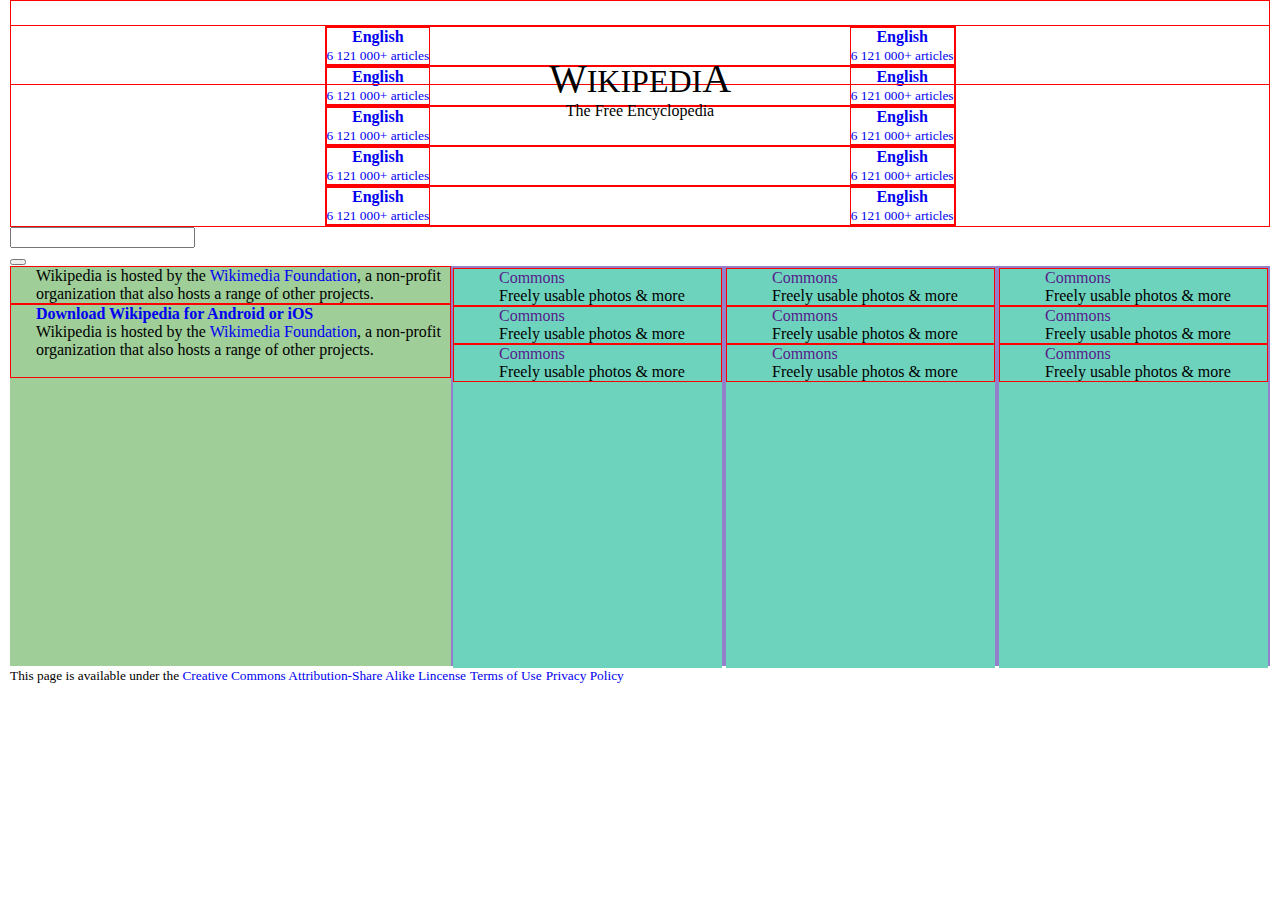
==== public/index.html @ 2a49d3aa "first commit" ====
<!DOCTYPE html>
<html lang="en">
<head>
  <meta charset="UTF-8">
  <meta name="viewport" content="width=device-width, initial-scale=1.0">
  <title>Wikipedia</title>
  <link rel="stylesheet" href="../src/static/css/styles.css">
  <style>
    /*body {
      margin: 0;

    }
*/
  </style>
</head>
<body>
  <div class="container">

    <header>
      <div class="header_logo">
        <div class="header_text">
          <h1><b>W</b>IKIPEDI<b>A</b></h1>
          <p>The Free Encyclopedia</p>
        </div>
        <img src="https://www.wikipedia.org/portal/wikipedia.org/assets/img/Wikipedia-logo-v2.png" alt="">
      </div>
    </header>
    
    <section class="languages">
      <div class="languages_box">
        <div class="language"><a href="#">
          <strong>English</strong><br/>
          <small>6 121 000+ articles</small>
        </a></div>
        <div class="language"><a href="#">
          <strong>English</strong><br/>
          <small>6 121 000+ articles</small>
        </a></div>
      </div>
      <div class="languages_box">
        <div class="language"><a href="#">
          <strong>English</strong><br/>
          <small>6 121 000+ articles</small>
        </a></div>
        <div class="language"><a href="#">
          <strong>English</strong><br/>
          <small>6 121 000+ articles</small>
        </a></div>
      </div>
      <div class="languages_box">
        <div class="language"><a href="#">
          <strong>English</strong><br/>
          <small>6 121 000+ articles</small>
        </a></div>
        <div class="language"><a href="#">
          <strong>English</strong><br/>
          <small>6 121 000+ articles</small>
        </a></div>
      </div>
      <div class="languages_box">
        <div class="language"><a href="#">
          <strong>English</strong><br/>
          <small>6 121 000+ articles</small>
        </a></div>
        <div class="language"><a href="#">
          <strong>English</strong><br/>
          <small>6 121 000+ articles</small>
        </a></div>
      </div>
      <div class="languages_box">
        <div class="language"><a href="#">
          <strong>English</strong><br/>
          <small>6 121 000+ articles</small>
        </a></div>
        <div class="language"><a href="#">
          <strong>English</strong><br/>
          <small>6 121 000+ articles</small>
        </a></div>
      </div>
      
      
      
      
    </section>

    <section>
      <input type="search">
    </section>
    <section>
      <button></button>
    </section>
    
    <footer>
      <section class="links">
        <div class="side-bar">
          <div class="side-bar_card">
            <div class="icon">
              <img src="https://upload.wikimedia.org/wikipedia/commons/thumb/8/81/Wikimedia-logo.svg/250px-Wikimedia-logo.svg.png" alt="" />
            </div>
          <div class="side-bar_content">
            <div class="text-link"><p>Wikipedia is hosted by the <a href="https://wikimediafoundation.org/">Wikimedia Foundation</a>, a non-profit organization that also hosts a range of other projects.</p></div>
          </div>
        </div>
        <div class="side-bar_card">
          <div class="icon">
            <img src="https://upload.wikimedia.org/wikipedia/commons/7/75/Wikipedia_mobile_app_logo.png" alt="" />
          </div>
          <div class="side-bar_content">
            <div><strong><a href="https://en.wikipedia.org/wiki/List_of_Wikipedia_mobile_applications">Download Wikipedia for Android or iOS</a></strong></div>
            <div class="text-link"><p>Wikipedia is hosted by the <a href="https://wikimediafoundation.org/">Wikimedia Foundation</a>, a non-profit organization that also hosts a range of other projects.</p></div>
            <div class="app">
              <div class="app_button">
                <img src="https://enlaps.io/wp-content/uploads/2018/10/get-it-on-google-play.png" alt="">
              </div>
              <div class="app_button">
                <img src="https://i.stack.imgur.com/xHgSL.png" alt="">
              </div>
            </div>
          </div>
        </div>
        </div>
        
        <div class="other">
          <div class="other_column">
            <div class="other_card">
              <div class="icon">
                <img src="https://upload.wikimedia.org/wikipedia/commons/thumb/4/41/Commons-logo-en.svg/1200px-Commons-logo-en.svg.png" alt="">
              </div>
              <div class="other_card_text">
                <p><a href="">Commons</a></p>
                <p>Freely usable photos & more</p>
              </div>
            </div>
            <div class="other_card">
              <div class="icon">
                <img src="https://upload.wikimedia.org/wikipedia/commons/thumb/4/41/Commons-logo-en.svg/1200px-Commons-logo-en.svg.png" alt="">
              </div>
              <div class="other_card_text">
                <p><a href="">Commons</a></p>
                <p>Freely usable photos & more</p>
              </div>
            </div>
            <div class="other_card">
              <div class="icon">
                <img src="https://upload.wikimedia.org/wikipedia/commons/thumb/4/41/Commons-logo-en.svg/1200px-Commons-logo-en.svg.png" alt="">
              </div>
              <div class="other_card_text">
                <p><a href="">Commons</a></p>
                <p>Freely usable photos & more</p>
              </div>
            </div>
          </div>

          <div class="other_column">
            <div class="other_card">
              <div class="icon">
                <img src="https://upload.wikimedia.org/wikipedia/commons/thumb/4/41/Commons-logo-en.svg/1200px-Commons-logo-en.svg.png" alt="">
              </div>
              <div class="other_card_text">
                <p><a href="">Commons</a></p>
                <p>Freely usable photos & more</p>
              </div>
            </div>
            <div class="other_card">
              <div class="icon">
                <img src="https://upload.wikimedia.org/wikipedia/commons/thumb/4/41/Commons-logo-en.svg/1200px-Commons-logo-en.svg.png" alt="">
              </div>
              <div class="other_card_text">
                <p><a href="">Commons</a></p>
                <p>Freely usable photos & more</p>
              </div>
            </div>
            <div class="other_card">
              <div class="icon">
                <img src="https://upload.wikimedia.org/wikipedia/commons/thumb/4/41/Commons-logo-en.svg/1200px-Commons-logo-en.svg.png" alt="">
              </div>
              <div class="other_card_text">
                <p><a href="">Commons</a></p>
                <p>Freely usable photos & more</p>
              </div>
            </div>
          </div>

          <div class="other_column">
            <div class="other_card">
              <div class="icon">
                <img src="https://upload.wikimedia.org/wikipedia/commons/thumb/4/41/Commons-logo-en.svg/1200px-Commons-logo-en.svg.png" alt="">
              </div>
              <div class="other_card_text">
                <p><a href="">Commons</a></p>
                <p>Freely usable photos & more</p>
              </div>
            </div>
            <div class="other_card">
              <div class="icon">
                <img src="https://upload.wikimedia.org/wikipedia/commons/thumb/4/41/Commons-logo-en.svg/1200px-Commons-logo-en.svg.png" alt="">
              </div>
              <div class="other_card_text">
                <p><a href="">Commons</a></p>
                <p>Freely usable photos & more</p>
              </div>
            </div>
            <div class="other_card">
              <div class="icon">
                <img src="https://upload.wikimedia.org/wikipedia/commons/thumb/4/41/Commons-logo-en.svg/1200px-Commons-logo-en.svg.png" alt="">
              </div>
              <div class="other_card_text">
                <p><a href="">Commons</a></p>
                <p>Freely usable photos & more</p>
              </div>
            </div>
          </div>
        </div>
      </section>
    
      <p class="policy">
        <small>This page is available under the <a href="#">Creative Commons Attribution-Share Alike Lincense</a></small>
        <small><a href="#">Terms of Use</a></small>
        <small><a href="#">Privacy Policy</a></small>
      </p>
    </footer>
  </div>
</body>
</html>
---- src/static/css/styles.css ----
body {
  margin: 0;
}
p {
  margin: 0;
}
a {
  text-decoration-line: none;
}


/* -------- GENERAL ------- */

.container {
  margin: 0 10px;
}
.icon {
  width: 45px;
}
img {
  height: inherit;
  width: inherit;
}


/* -------- HEADER ------- */

header {
  font-family: Linux Libertine,Hoefler Text,Georgia,Times New Roman,Times,serif;
  text-align: center;
  position: relative;
}
header h1 {
  margin: 0;
  font-weight: lighter;
}
header b {
  font-weight: lighter;
  font-size: 40px;
}
header p {
  margin: 0;
}
header .header_text {
  position: relative;
  top: 54px;
}
header img {
  position: relative;
  top: 150px;
}
.header_logo {
  border: 1px solid red;
}


.languages {
  margin-top: -60px;
  border: 1px solid red;
  display: flex;
  justify-content: center;
  flex-direction: column;
  align-items: center;
}
.languages_box {
  border: 1px solid red;
  display: flex;
  width: 50%;
  justify-content: space-between;
}
.language {
  border: 1px solid red;
  text-align: center;
}
.language small {
  text-decoration: none;
}


/* -------- LINKS ------- */

.links {
  height: 400px;
  background-color: rgb(211, 163, 163);
  display: grid;
  grid-template-columns: 35% 1fr;
}
.links .side-bar {
  height: 400px;
  background-color: rgb(159, 206, 153);
}
.links .other {
  height: 400px;
  background-color: rgb(147, 127, 202);
  display: grid;
  grid-template-columns: 1fr 1fr 1fr;
}


/* --------  side-bar ------- */

.side-bar_card {
  border: 1px solid red;
  display: flex;
}
.app {
  width: auto;
  display: flex;
}
.app_button {
  width: 100%;
}

/* --------  other ------- */

.other_column {
  height: inherit;
  background-color: rgb(110, 211, 189);
  margin: 2px;
}
.other_card {
  border: 1px solid red;
  display: flex;
}



/* -------- FOOTER ------- */

footer p {
  text-align: start;
}
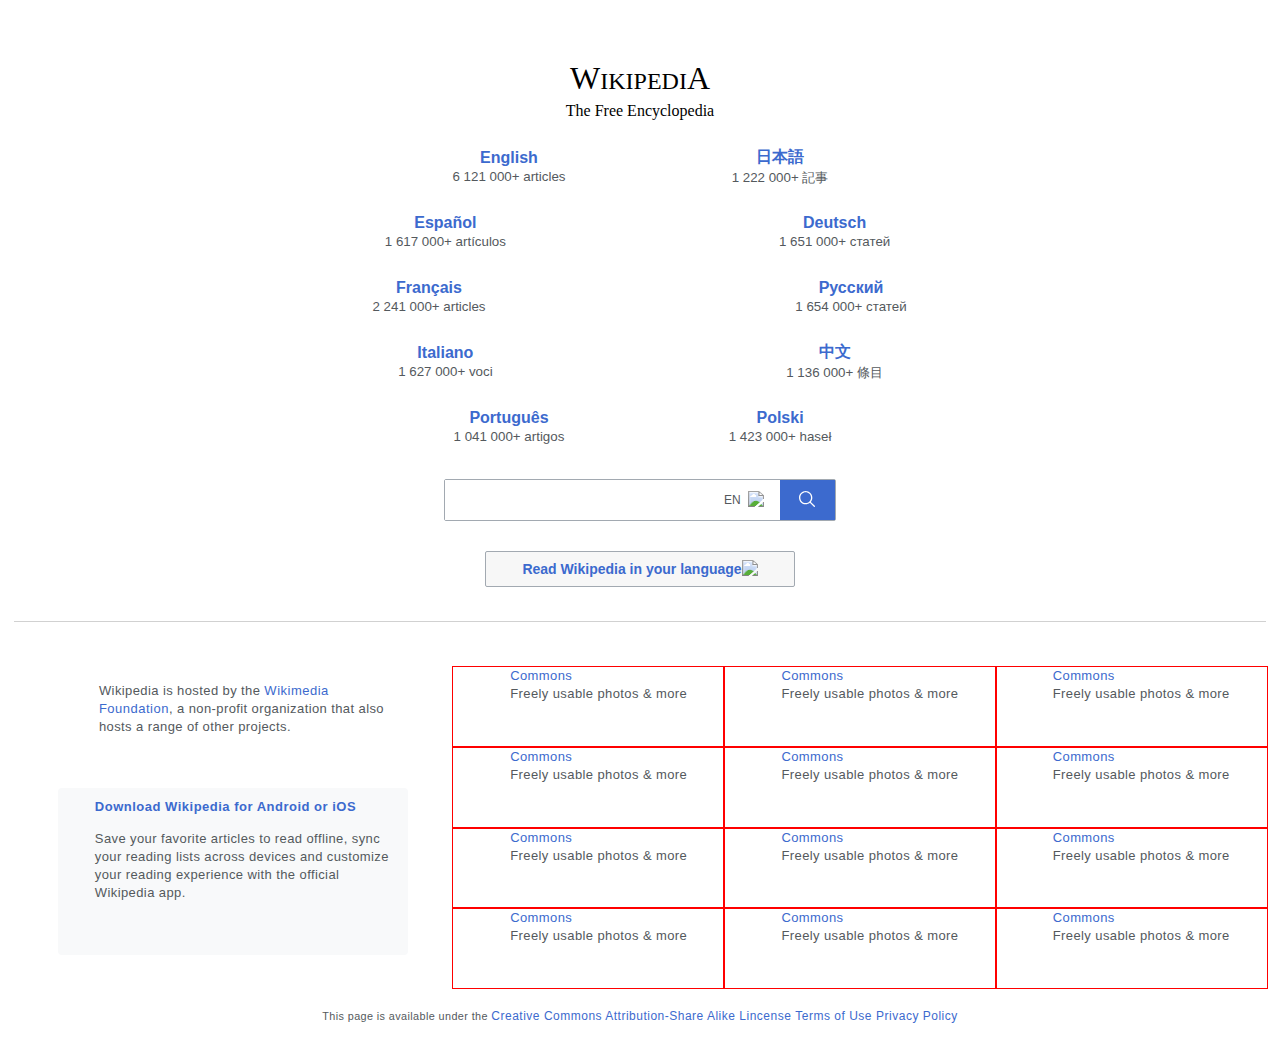
==== commit 4789d775: "doing format of the footer" ====
--- a/public/index.html
+++ b/public/index.html
@@ -5,90 +5,107 @@
   <meta name="viewport" content="width=device-width, initial-scale=1.0">
   <title>Wikipedia</title>
   <link rel="stylesheet" href="../src/static/css/styles.css">
-  <style>
-    /*body {
-      margin: 0;
-
-    }
-*/
-  </style>
 </head>
 <body>
-  <div class="container">
 
     <header>
-      <div class="header_logo">
-        <div class="header_text">
-          <h1><b>W</b>IKIPEDI<b>A</b></h1>
-          <p>The Free Encyclopedia</p>
-        </div>
-        <img src="https://www.wikipedia.org/portal/wikipedia.org/assets/img/Wikipedia-logo-v2.png" alt="">
-      </div>
+      <h1><b>W</b>IKIPEDI<b>A</b></h1>
+      <p>The Free Encyclopedia</p>
     </header>
     
     <section class="languages">
-      <div class="languages_box">
-        <div class="language"><a href="#">
-          <strong>English</strong><br/>
-          <small>6 121 000+ articles</small>
-        </a></div>
-        <div class="language"><a href="#">
-          <strong>English</strong><br/>
-          <small>6 121 000+ articles</small>
-        </a></div>
-      </div>
-      <div class="languages_box">
-        <div class="language"><a href="#">
-          <strong>English</strong><br/>
-          <small>6 121 000+ articles</small>
-        </a></div>
-        <div class="language"><a href="#">
-          <strong>English</strong><br/>
-          <small>6 121 000+ articles</small>
-        </a></div>
-      </div>
-      <div class="languages_box">
-        <div class="language"><a href="#">
-          <strong>English</strong><br/>
-          <small>6 121 000+ articles</small>
-        </a></div>
-        <div class="language"><a href="#">
-          <strong>English</strong><br/>
-          <small>6 121 000+ articles</small>
-        </a></div>
-      </div>
-      <div class="languages_box">
-        <div class="language"><a href="#">
-          <strong>English</strong><br/>
-          <small>6 121 000+ articles</small>
-        </a></div>
-        <div class="language"><a href="#">
-          <strong>English</strong><br/>
-          <small>6 121 000+ articles</small>
-        </a></div>
-      </div>
-      <div class="languages_box">
-        <div class="language"><a href="#">
-          <strong>English</strong><br/>
-          <small>6 121 000+ articles</small>
-        </a></div>
-        <div class="language"><a href="#">
-          <strong>English</strong><br/>
-          <small>6 121 000+ articles</small>
-        </a></div>
-      </div>
-      
-      
-      
-      
+      <div class="hero_img">
+        <img src="https://www.wikipedia.org/portal/wikipedia.org/assets/img/Wikipedia-logo-v2.png" alt="">
+      </div>
+      <div class="language col-3 row-1 active">
+          <a href="#">
+            <strong>English</strong><br/>
+            <small>6 121 000+ articles</small>
+          </a>
+      </div>
+      <div class="language col-3 row-1 active">
+          <a href="#">
+            <strong>日本語</strong><br/>
+            <small>1 222 000+ 記事</small>
+          </a>
+      </div>
+      <div class="language col-2 row-2 active">
+          <a href="#">
+            <strong>Español</strong><br/>
+            <small>1 617 000+ artículos</small>
+          </a>
+      </div>
+      <div class="language col-4 row-2 active">
+          <a href="#">
+            <strong>Deutsch</strong><br/>
+            <small>1 651 000+ статей</small>
+          </a>
+      </div>
+      <div class="language col-1 row-3 active">
+          <a href="#">
+            <strong>Français</strong><br/>
+            <small>2 241 000+ articles</small>
+          </a>
+      </div>
+      <div class="language col-5 row-3 active">
+          <a href="#">
+            <strong>Русский</strong><br/>
+            <small>1 654 000+ статей</small>
+          </a>
+      </div>
+      <div class="language col-2 row-4 active">
+          <a href="#">
+            <strong>Italiano</strong><br/>
+            <small>1 627 000+ voci</small>
+          </a>
+      </div>
+      <div class="language col-4 row-4 active">
+          <a href="#">
+            <strong>中文</strong><br/>
+            <small>1 136 000+ 條目</small>
+          </a>
+      </div>
+      <div class="language col-3 row-5 active">
+          <a href="#">
+            <strong>Português</strong><br/>
+            <small>1 041 000+ artigos</small>
+          </a>
+      </div>
+      <div class="language col-3 row-5 active">
+          <a href="#">
+            <strong>Polski</strong><br/>
+            <small>1 423 000+ haseł</small>
+          </a>
+      </div>
     </section>
 
-    <section>
-      <input type="search">
+    <form class="search">
+      <input type="text">
+      <div class="option">
+        <div class="option_content">
+          <option id="options" value="">EN</option>
+          <label for="options">
+            <img src="https://img.icons8.com/android/24/000000/expand-arrow.png"/>
+          </label>
+        </div>
+      </div>
+      <button><svg xmlns="http://www.w3.org/2000/svg" x="0px" y="0px"
+        width="20" height="20"
+        viewBox="0 0 172 172"
+        style=" fill:#000000;"><g fill="none" fill-rule="nonzero" stroke="none" stroke-width="1" stroke-linecap="butt" stroke-linejoin="miter" stroke-miterlimit="10" stroke-dasharray="" stroke-dashoffset="0" font-family="none" font-weight="none" font-size="none" text-anchor="none" style="mix-blend-mode: normal"><path d="M0,172v-172h172v172z" fill="none"></path><g fill="#ffffff"><path d="M74.53333,17.2c-31.59642,0 -57.33333,25.73692 -57.33333,57.33333c0,31.59642 25.73692,57.33333 57.33333,57.33333c13.73998,0 26.35834,-4.87915 36.24766,-12.97839l34.23203,34.23203c1.43802,1.49778 3.5734,2.10113 5.5826,1.57735c2.0092,-0.52378 3.57826,-2.09284 4.10204,-4.10204c0.52378,-2.0092 -0.07957,-4.14458 -1.57735,-5.5826l-34.23203,-34.23203c8.09924,-9.88932 12.97839,-22.50768 12.97839,-36.24766c0,-31.59642 -25.73692,-57.33333 -57.33333,-57.33333zM74.53333,28.66667c25.39937,0 45.86667,20.4673 45.86667,45.86667c0,25.39937 -20.46729,45.86667 -45.86667,45.86667c-25.39937,0 -45.86667,-20.46729 -45.86667,-45.86667c0,-25.39937 20.4673,-45.86667 45.86667,-45.86667z"></path></g></g></svg></button>
+    </form>
+
+    <section class="read">
+      <button>
+        <div class="read_content">
+          <p>Read Wikipedia in your language</p>
+          <label for="options">
+            <img src="https://img.icons8.com/android/24/000000/expand-arrow.png"/>
+          </label>
+        </div>
+      </button>
     </section>
-    <section>
-      <button></button>
-    </section>
+
     
     <footer>
       <section class="links">
@@ -98,7 +115,9 @@
               <img src="https://upload.wikimedia.org/wikipedia/commons/thumb/8/81/Wikimedia-logo.svg/250px-Wikimedia-logo.svg.png" alt="" />
             </div>
           <div class="side-bar_content">
-            <div class="text-link"><p>Wikipedia is hosted by the <a href="https://wikimediafoundation.org/">Wikimedia Foundation</a>, a non-profit organization that also hosts a range of other projects.</p></div>
+            <div class="text-link">
+              <p>Wikipedia is hosted by the <a href="https://wikimediafoundation.org/">Wikimedia Foundation</a>, a non-profit organization that also hosts a range of other projects.</p>
+            </div>
           </div>
         </div>
         <div class="side-bar_card">
@@ -106,8 +125,15 @@
             <img src="https://upload.wikimedia.org/wikipedia/commons/7/75/Wikipedia_mobile_app_logo.png" alt="" />
           </div>
           <div class="side-bar_content">
-            <div><strong><a href="https://en.wikipedia.org/wiki/List_of_Wikipedia_mobile_applications">Download Wikipedia for Android or iOS</a></strong></div>
-            <div class="text-link"><p>Wikipedia is hosted by the <a href="https://wikimediafoundation.org/">Wikimedia Foundation</a>, a non-profit organization that also hosts a range of other projects.</p></div>
+            <div class="header-link">
+              <p>
+                <strong><a href="https://en.wikipedia.org/wiki/List_of_Wikipedia_mobile_applications">
+                  Download Wikipedia for Android or iOS</a></strong>
+              </p>
+            </div>
+            <div class="text-link">
+              <p>Save your favorite articles to read offline, sync your reading lists across devices and customize your reading experience with the official Wikipedia app.</p>
+            </div>
             <div class="app">
               <div class="app_button">
                 <img src="https://enlaps.io/wp-content/uploads/2018/10/get-it-on-google-play.png" alt="">
@@ -121,95 +147,115 @@
         </div>
         
         <div class="other">
-          <div class="other_column">
-            <div class="other_card">
-              <div class="icon">
-                <img src="https://upload.wikimedia.org/wikipedia/commons/thumb/4/41/Commons-logo-en.svg/1200px-Commons-logo-en.svg.png" alt="">
-              </div>
-              <div class="other_card_text">
-                <p><a href="">Commons</a></p>
-                <p>Freely usable photos & more</p>
-              </div>
-            </div>
-            <div class="other_card">
-              <div class="icon">
-                <img src="https://upload.wikimedia.org/wikipedia/commons/thumb/4/41/Commons-logo-en.svg/1200px-Commons-logo-en.svg.png" alt="">
-              </div>
-              <div class="other_card_text">
-                <p><a href="">Commons</a></p>
-                <p>Freely usable photos & more</p>
-              </div>
-            </div>
-            <div class="other_card">
-              <div class="icon">
-                <img src="https://upload.wikimedia.org/wikipedia/commons/thumb/4/41/Commons-logo-en.svg/1200px-Commons-logo-en.svg.png" alt="">
-              </div>
-              <div class="other_card_text">
-                <p><a href="">Commons</a></p>
-                <p>Freely usable photos & more</p>
-              </div>
-            </div>
-          </div>
-
-          <div class="other_column">
-            <div class="other_card">
-              <div class="icon">
-                <img src="https://upload.wikimedia.org/wikipedia/commons/thumb/4/41/Commons-logo-en.svg/1200px-Commons-logo-en.svg.png" alt="">
-              </div>
-              <div class="other_card_text">
-                <p><a href="">Commons</a></p>
-                <p>Freely usable photos & more</p>
-              </div>
-            </div>
-            <div class="other_card">
-              <div class="icon">
-                <img src="https://upload.wikimedia.org/wikipedia/commons/thumb/4/41/Commons-logo-en.svg/1200px-Commons-logo-en.svg.png" alt="">
-              </div>
-              <div class="other_card_text">
-                <p><a href="">Commons</a></p>
-                <p>Freely usable photos & more</p>
-              </div>
-            </div>
-            <div class="other_card">
-              <div class="icon">
-                <img src="https://upload.wikimedia.org/wikipedia/commons/thumb/4/41/Commons-logo-en.svg/1200px-Commons-logo-en.svg.png" alt="">
-              </div>
-              <div class="other_card_text">
-                <p><a href="">Commons</a></p>
-                <p>Freely usable photos & more</p>
-              </div>
-            </div>
-          </div>
-
-          <div class="other_column">
-            <div class="other_card">
-              <div class="icon">
-                <img src="https://upload.wikimedia.org/wikipedia/commons/thumb/4/41/Commons-logo-en.svg/1200px-Commons-logo-en.svg.png" alt="">
-              </div>
-              <div class="other_card_text">
-                <p><a href="">Commons</a></p>
-                <p>Freely usable photos & more</p>
-              </div>
-            </div>
-            <div class="other_card">
-              <div class="icon">
-                <img src="https://upload.wikimedia.org/wikipedia/commons/thumb/4/41/Commons-logo-en.svg/1200px-Commons-logo-en.svg.png" alt="">
-              </div>
-              <div class="other_card_text">
-                <p><a href="">Commons</a></p>
-                <p>Freely usable photos & more</p>
-              </div>
-            </div>
-            <div class="other_card">
-              <div class="icon">
-                <img src="https://upload.wikimedia.org/wikipedia/commons/thumb/4/41/Commons-logo-en.svg/1200px-Commons-logo-en.svg.png" alt="">
-              </div>
-              <div class="other_card_text">
-                <p><a href="">Commons</a></p>
-                <p>Freely usable photos & more</p>
-              </div>
-            </div>
-          </div>
+          <a href="#" class="other_card">
+            <div class="icon">
+              <img src="https://upload.wikimedia.org/wikipedia/commons/thumb/4/41/Commons-logo-en.svg/1200px-Commons-logo-en.svg.png" alt="">
+            </div>
+            <div class="other_card_text">
+              <p>Commons</p>
+              <p>Freely usable photos & more</p>
+            </div>
+          </a>
+          <a href="#" class="other_card">
+            <div class="icon">
+              <img src="https://upload.wikimedia.org/wikipedia/commons/thumb/4/41/Commons-logo-en.svg/1200px-Commons-logo-en.svg.png" alt="">
+            </div>
+            <div class="other_card_text">
+              <p>Commons</p>
+              <p>Freely usable photos & more</p>
+            </div>
+          </a>
+          <a href="#" class="other_card">
+            <div class="icon">
+              <img src="https://upload.wikimedia.org/wikipedia/commons/thumb/4/41/Commons-logo-en.svg/1200px-Commons-logo-en.svg.png" alt="">
+            </div>
+            <div class="other_card_text">
+              <p>Commons</p>
+              <p>Freely usable photos & more</p>
+            </div>
+          </a>
+          <a href="#" class="other_card">
+            <div class="icon">
+              <img src="https://upload.wikimedia.org/wikipedia/commons/thumb/4/41/Commons-logo-en.svg/1200px-Commons-logo-en.svg.png" alt="">
+            </div>
+            <div class="other_card_text">
+              <p>Commons</p>
+              <p>Freely usable photos & more</p>
+            </div>
+          </a>
+          <a href="#" class="other_card">
+            <div class="icon">
+              <img src="https://upload.wikimedia.org/wikipedia/commons/thumb/4/41/Commons-logo-en.svg/1200px-Commons-logo-en.svg.png" alt="">
+            </div>
+            <div class="other_card_text">
+              <p>Commons</p>
+              <p>Freely usable photos & more</p>
+            </div>
+          </a>
+          <a href="#" class="other_card">
+            <div class="icon">
+              <img src="https://upload.wikimedia.org/wikipedia/commons/thumb/4/41/Commons-logo-en.svg/1200px-Commons-logo-en.svg.png" alt="">
+            </div>
+            <div class="other_card_text">
+              <p>Commons</p>
+              <p>Freely usable photos & more</p>
+            </div>
+          </a>
+          <a href="#" class="other_card">
+            <div class="icon">
+              <img src="https://upload.wikimedia.org/wikipedia/commons/thumb/4/41/Commons-logo-en.svg/1200px-Commons-logo-en.svg.png" alt="">
+            </div>
+            <div class="other_card_text">
+              <p>Commons</p>
+              <p>Freely usable photos & more</p>
+            </div>
+          </a>
+          <a href="#" class="other_card">
+            <div class="icon">
+              <img src="https://upload.wikimedia.org/wikipedia/commons/thumb/4/41/Commons-logo-en.svg/1200px-Commons-logo-en.svg.png" alt="">
+            </div>
+            <div class="other_card_text">
+              <p>Commons</p>
+              <p>Freely usable photos & more</p>
+            </div>
+          </a>
+          <a href="#" class="other_card">
+            <div class="icon">
+              <img src="https://upload.wikimedia.org/wikipedia/commons/thumb/4/41/Commons-logo-en.svg/1200px-Commons-logo-en.svg.png" alt="">
+            </div>
+            <div class="other_card_text">
+              <p>Commons</p>
+              <p>Freely usable photos & more</p>
+            </div>
+          </a>
+          <a href="#" class="other_card">
+            <div class="icon">
+              <img src="https://upload.wikimedia.org/wikipedia/commons/thumb/4/41/Commons-logo-en.svg/1200px-Commons-logo-en.svg.png" alt="">
+            </div>
+            <div class="other_card_text">
+              <p>Commons</p>
+              <p>Freely usable photos & more</p>
+            </div>
+          </a>
+          <a href="#" class="other_card">
+            <div class="icon">
+              <img src="https://upload.wikimedia.org/wikipedia/commons/thumb/4/41/Commons-logo-en.svg/1200px-Commons-logo-en.svg.png" alt="">
+            </div>
+            <div class="other_card_text">
+              <p>Commons</p>
+              <p>Freely usable photos & more</p>
+            </div>
+          </a>
+          <a href="#" class="other_card">
+            <div class="icon">
+              <img src="https://upload.wikimedia.org/wikipedia/commons/thumb/4/41/Commons-logo-en.svg/1200px-Commons-logo-en.svg.png" alt="">
+            </div>
+            <div class="other_card_text">
+              <p>Commons</p>
+              <p>Freely usable photos & more</p>
+            </div>
+          </a>
+
         </div>
       </section>
     
@@ -219,6 +265,5 @@
         <small><a href="#">Privacy Policy</a></small>
       </p>
     </footer>
-  </div>
 </body>
 </html>--- a/src/static/css/styles.css
+++ b/src/static/css/styles.css
@@ -1,19 +1,47 @@
+:root{
+  --font-family-title: Linux Libertine, Hoefler Text, Georgia, Times New Roman, Times, serif;
+  --font-family-general: sans-serif;
+
+  /* colors */
+  --main-text: #54595d;
+  --link-text: #3c6ace;
+}
+
 body {
   margin: 0;
+  flex-direction: column;
 }
 p {
-  margin: 0;
+  font-family: var(--font-family-general);
+  margin: 0;
+  font-size: 16px;
 }
 a {
+  font-family: var(--font-family-general);
   text-decoration-line: none;
-}
-
+  color: var(--main-text);
+  width: 100%;
+  font-size: 16px;
+}
+a:hover {
+  text-decoration-line: underline;
+}
+.active {
+  border: 1px solid transparent;
+}
+.active:active {
+  outline: 1px solid var(--link-text);
+}
+.active:focus {
+  outline: 1px solid var(--link-text);
+}
+strong {
+  color: var(--link-text);
+  margin-bottom: 4px;
+}
 
 /* -------- GENERAL ------- */
 
-.container {
-  margin: 0 10px;
-}
 .icon {
   width: 45px;
 }
@@ -26,107 +54,304 @@
 /* -------- HEADER ------- */
 
 header {
-  font-family: Linux Libertine,Hoefler Text,Georgia,Times New Roman,Times,serif;
   text-align: center;
-  position: relative;
+  justify-content: center;
+  padding-top: 60px;
+  padding-bottom: 10px;
 }
 header h1 {
   margin: 0;
   font-weight: lighter;
+  font-size: 24px;
+  font-family: var(--font-family-title);
+  margin-bottom: 5px;
 }
 header b {
   font-weight: lighter;
-  font-size: 40px;
+  font-size: 32px;
 }
 header p {
   margin: 0;
-}
-header .header_text {
+  font-family: var(--font-family-title);
+}
+
+
+/* -------- LANGUAGES ------- */
+
+.languages {
   position: relative;
-  top: 54px;
-}
-header img {
+  height: 325px;
+  max-width: 546px;
+  min-width: 325px;
+  margin: 0 auto;
+  display: grid;
+  grid-template-columns: 3% 10% 1fr 10% 3%;
+  grid-template-rows: repeat(5, 1fr);
+  align-items: space-between;
+  margin-top: 4px;
+}
+.languages .hero_img {
+  position: absolute;
+  left: 0;
+  right: 0;
+  top: 0;
+  bottom: 0;
+  display: flex;
+  justify-content: center;
+  align-items: center;
+  z-index: -1;
+}
+.language {
+  padding: 0 auto;
+  justify-content: center;
+  margin:auto 0;
+  max-width: 140px;
+  min-width: 122px;
+  text-align: center;
+  
+}
+.language a:hover {
+  text-decoration: underline;
+}
+a small:hover > small {
+  text-decoration: none;
+}
+
+.language.row-1 {
+  grid-row: 1;
+}
+.language.row-2 {
+  grid-row: 2;
+}
+.language.row-3 {
+  grid-row: 3;
+}
+.language.row-4 {
+  grid-row: 4;
+}
+.language.row-5 {
+  grid-row: 5;
+}
+.language.col-1 {
+  grid-column-start: 1;
+}
+.language.col-2 {
+  grid-column-start: 2;
+}
+.language.col-3 {
+  grid-column-start: 3;
+}
+.language.col-3:nth-last-of-type(odd) {
+  grid-column-start: 3;
+  justify-self: end;
+}
+.language.col-4 {
+  justify-self: end;
+  grid-column: 4;
+}
+.language.col-5 {
+  justify-self: end;
+  grid-column: 5;
+}
+
+/* -------- SEARCH ------- */
+
+.search {
+  border: 1px solid #a2a9b1;
   position: relative;
-  top: 150px;
-}
-.header_logo {
-  border: 1px solid red;
-}
-
-
-.languages {
-  margin-top: -60px;
-  border: 1px solid red;
-  display: flex;
-  justify-content: center;
-  flex-direction: column;
+  margin: 20px auto;
+  width: 390px;
+  height: 40px;
+  display: flex;
+  border-radius: 2px;
+}
+.search input {
+  border: 1px solid transparent;
+  border: none;
+  width: 100%;
+  outline: none;
+  font-size: 16px;
+  padding-left: 14px;
+  padding-right: 72px;
+}
+.search input:focus{
+  border: 1px solid var(--link-text);
+}
+.search button {
+  width: 80px;
+  height: inherit;
+  background: var(--link-text);
+  border: none;
+  outline: none;
+}
+.search button:focus {
+  border: 2px solid white;
+}
+.search .option {
+  position: absolute;
+  top: 0;
+  bottom: 0;
+  right: 68px;
+  height: 24px;
+  font-family: var(--font-family-general);
+  font-size: 12px;
+  margin: auto auto;
+  border-radius: 2px;
+  display: flex;
+  justify-content: space-evenly;
+}
+.search .option:hover {
+  background: #f7f7f7;
+}
+.search .option:hover > .search {
+  border: 1px solid var(--link-text)
+}
+.search .option_content {
+  width: 50px;
+  display: flex;
   align-items: center;
-}
-.languages_box {
-  border: 1px solid red;
-  display: flex;
-  width: 50%;
-  justify-content: space-between;
-}
-.language {
-  border: 1px solid red;
+  justify-content: space-evenly;
+
+}
+.search .option label {
+  width: 12px;
+}
+.search .option option {
+  color: var(--main-text);
+  margin: 0;
+  padding: 0;
+}
+
+/* -------- READ ------- */
+
+.read {
   text-align: center;
-}
-.language small {
-  text-decoration: none;
-}
-
+  margin: 30px;
+}
+.read button {
+  border: 1px solid #a2a9b1;
+  border-radius: 2px;
+  background: #f7f7f7;
+  width: 310px;
+  height: 36px;
+  outline-color: var(--link-text);
+}
+.read button:hover {
+  background-color: white;
+}
+.read button:focus {
+  border: 1px solid ;
+}
+.read_content {
+  display: flex;
+  flex-direction: row;
+  align-items: center;
+  justify-content: center;
+}
+.read_content p {
+  font-size: 14px;
+  font-weight: bold;
+  color: var(--link-text);
+}
+.read_content .option label {
+  width: 12px;
+}
+
+
+/* -------- FOOTER ------- */
+
+footer {
+  margin: auto 14px;
+  margin-top: 34px;
+  border-top: 1px solid rgb(209, 209, 209);
+  padding-top: 44px;
+}
+footer a {
+  font-size: 13px;
+  letter-spacing: 0.5px;
+  color: var(--link-text);
+}
+footer p {
+  text-align: start;
+  font-size: 13px;
+  color: var(--main-text);
+  letter-spacing: 0.4px;
+  line-height: 18px;
+  
+}
 
 /* -------- LINKS ------- */
 
 .links {
-  height: 400px;
-  background-color: rgb(211, 163, 163);
   display: grid;
   grid-template-columns: 35% 1fr;
 }
-.links .side-bar {
-  height: 400px;
-  background-color: rgb(159, 206, 153);
-}
-.links .other {
-  height: 400px;
-  background-color: rgb(147, 127, 202);
+.links .side-bar{
+  display: flex;
+  flex-direction: column;
+  justify-content: center;
+  align-items: center;
+}
+
+/* --------  side-bar ------- */
+.side-bar_card {
+  padding: 2px 0 4px;
+  display: flex;
+  max-width: 350px;
+  margin-bottom: 34px;
+}
+.side-bar_card:nth-of-type(even) {
+  background-color:#f8f9fa;
+  border-radius: 4px;
+}
+.side-bar_content {
+  padding: 0 10px;
+}
+.side-bar_content .header-link {
+  margin: 8px 0;
+}
+.side-bar_content .text-link{
+  margin: 14px 0;
+}
+.icon {
+  margin: 0 6px;
+}
+.app {
+  width: auto;
+  display: flex;
+}
+.app_button {
+  height: 35px;
+  margin-right:5px;
+}
+
+
+/* --------  other ------- */
+
+.other {
   display: grid;
   grid-template-columns: 1fr 1fr 1fr;
-}
-
-
-/* --------  side-bar ------- */
-
-.side-bar_card {
+  
+}
+.other a {
   border: 1px solid red;
   display: flex;
-}
-.app {
-  width: auto;
-  display: flex;
-}
-.app_button {
-  width: 100%;
-}
-
-/* --------  other ------- */
-
-.other_column {
-  height: inherit;
-  background-color: rgb(110, 211, 189);
-  margin: 2px;
-}
-.other_card {
-  border: 1px solid red;
-  display: flex;
-}
-
-
-
-/* -------- FOOTER ------- */
-
-footer p {
-  text-align: start;
+  flex-direction: row;
+  text-decoration-line: none;
+  
+}
+.other_card_text p:nth-child(odd) {
+  color: var(--link-text);
+}
+
+
+/* -------- POLICY ------- */
+
+footer .policy {
+  color: var(--main-text);
+  margin: 18px;
+  text-align: center;
+}
+footer .policy a {
+  font-size: 12px;
 }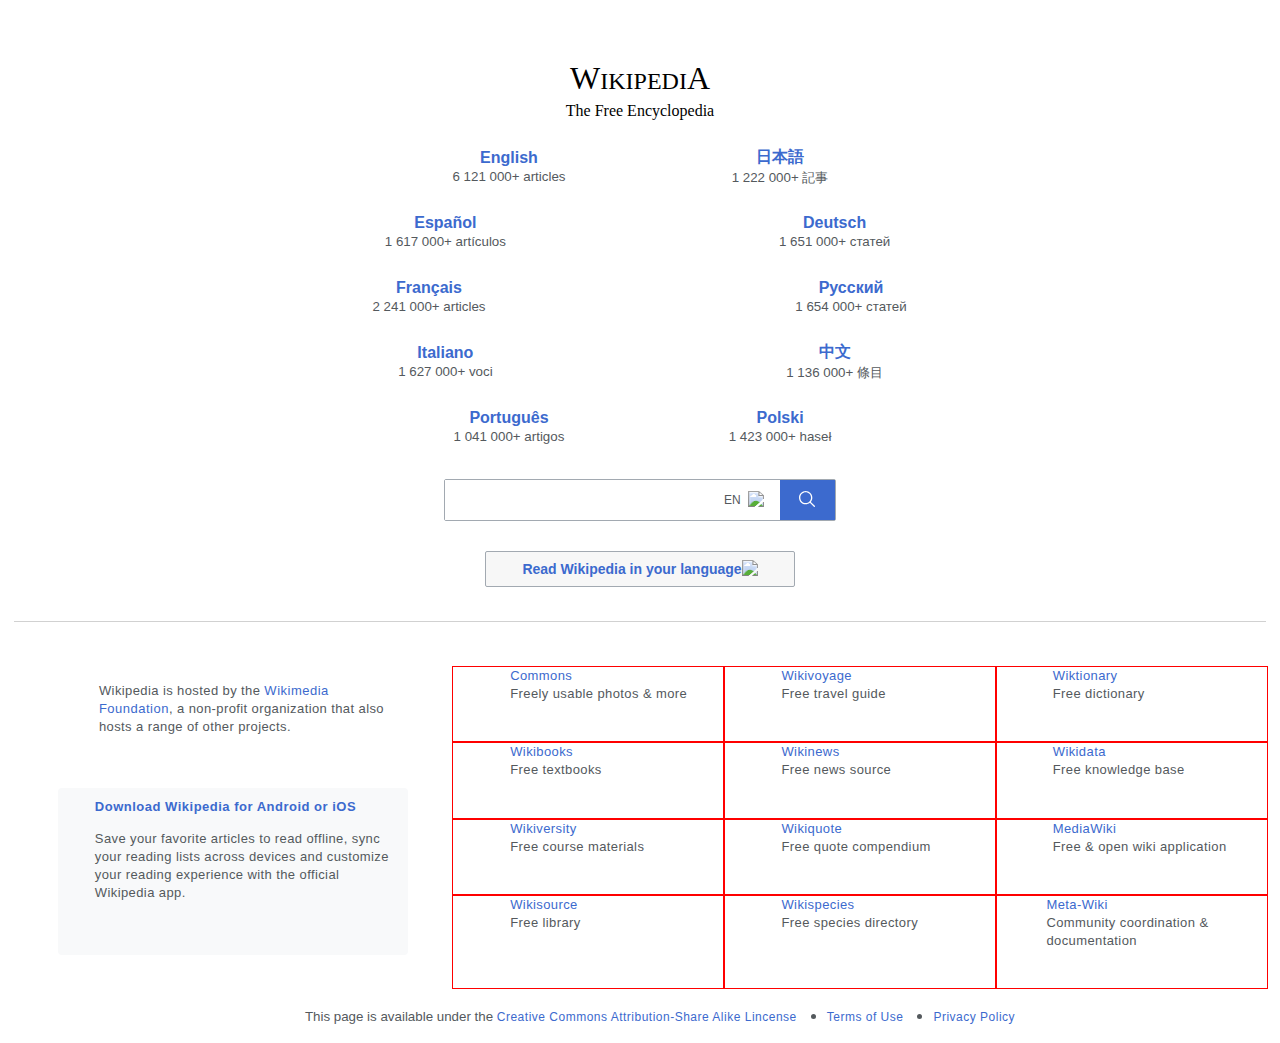
==== commit b3d53b90: "adding images on footer" ====
--- a/public/index.html
+++ b/public/index.html
@@ -161,109 +161,113 @@
               <img src="https://upload.wikimedia.org/wikipedia/commons/thumb/4/41/Commons-logo-en.svg/1200px-Commons-logo-en.svg.png" alt="">
             </div>
             <div class="other_card_text">
-              <p>Commons</p>
-              <p>Freely usable photos & more</p>
-            </div>
-          </a>
-          <a href="#" class="other_card">
-            <div class="icon">
-              <img src="https://upload.wikimedia.org/wikipedia/commons/thumb/4/41/Commons-logo-en.svg/1200px-Commons-logo-en.svg.png" alt="">
-            </div>
-            <div class="other_card_text">
-              <p>Commons</p>
-              <p>Freely usable photos & more</p>
-            </div>
-          </a>
-          <a href="#" class="other_card">
-            <div class="icon">
-              <img src="https://upload.wikimedia.org/wikipedia/commons/thumb/4/41/Commons-logo-en.svg/1200px-Commons-logo-en.svg.png" alt="">
-            </div>
-            <div class="other_card_text">
-              <p>Commons</p>
-              <p>Freely usable photos & more</p>
-            </div>
-          </a>
-          <a href="#" class="other_card">
-            <div class="icon">
-              <img src="https://upload.wikimedia.org/wikipedia/commons/thumb/4/41/Commons-logo-en.svg/1200px-Commons-logo-en.svg.png" alt="">
-            </div>
-            <div class="other_card_text">
-              <p>Commons</p>
-              <p>Freely usable photos & more</p>
-            </div>
-          </a>
-          <a href="#" class="other_card">
-            <div class="icon">
-              <img src="https://upload.wikimedia.org/wikipedia/commons/thumb/4/41/Commons-logo-en.svg/1200px-Commons-logo-en.svg.png" alt="">
-            </div>
-            <div class="other_card_text">
-              <p>Commons</p>
-              <p>Freely usable photos & more</p>
-            </div>
-          </a>
-          <a href="#" class="other_card">
-            <div class="icon">
-              <img src="https://upload.wikimedia.org/wikipedia/commons/thumb/4/41/Commons-logo-en.svg/1200px-Commons-logo-en.svg.png" alt="">
-            </div>
-            <div class="other_card_text">
-              <p>Commons</p>
-              <p>Freely usable photos & more</p>
-            </div>
-          </a>
-          <a href="#" class="other_card">
-            <div class="icon">
-              <img src="https://upload.wikimedia.org/wikipedia/commons/thumb/4/41/Commons-logo-en.svg/1200px-Commons-logo-en.svg.png" alt="">
-            </div>
-            <div class="other_card_text">
-              <p>Commons</p>
-              <p>Freely usable photos & more</p>
-            </div>
-          </a>
-          <a href="#" class="other_card">
-            <div class="icon">
-              <img src="https://upload.wikimedia.org/wikipedia/commons/thumb/4/41/Commons-logo-en.svg/1200px-Commons-logo-en.svg.png" alt="">
-            </div>
-            <div class="other_card_text">
-              <p>Commons</p>
-              <p>Freely usable photos & more</p>
-            </div>
-          </a>
-          <a href="#" class="other_card">
-            <div class="icon">
-              <img src="https://upload.wikimedia.org/wikipedia/commons/thumb/4/41/Commons-logo-en.svg/1200px-Commons-logo-en.svg.png" alt="">
-            </div>
-            <div class="other_card_text">
-              <p>Commons</p>
-              <p>Freely usable photos & more</p>
-            </div>
-          </a>
-          <a href="#" class="other_card">
-            <div class="icon">
-              <img src="https://upload.wikimedia.org/wikipedia/commons/thumb/4/41/Commons-logo-en.svg/1200px-Commons-logo-en.svg.png" alt="">
-            </div>
-            <div class="other_card_text">
-              <p>Commons</p>
-              <p>Freely usable photos & more</p>
-            </div>
-          </a>
-          <a href="#" class="other_card">
-            <div class="icon">
-              <img src="https://upload.wikimedia.org/wikipedia/commons/thumb/4/41/Commons-logo-en.svg/1200px-Commons-logo-en.svg.png" alt="">
-            </div>
-            <div class="other_card_text">
-              <p>Commons</p>
-              <p>Freely usable photos & more</p>
+              <p>Wikivoyage</p>
+              <p>Free travel guide</p>
+            </div>
+          </a>
+          <a href="#" class="other_card">
+            <div class="icon">
+              <img src="https://upload.wikimedia.org/wikipedia/commons/thumb/4/41/Commons-logo-en.svg/1200px-Commons-logo-en.svg.png" alt="">
+            </div>
+            <div class="other_card_text">
+              <p>Wiktionary</p>
+              <p>Free dictionary</p>
+            </div>
+          </a>
+          <a href="#" class="other_card">
+            <div class="icon">
+              <img src="https://upload.wikimedia.org/wikipedia/commons/thumb/4/41/Commons-logo-en.svg/1200px-Commons-logo-en.svg.png" alt="">
+            </div>
+            <div class="other_card_text">
+              <p>Wikibooks</p>
+              <p>Free textbooks</p>
+            </div>
+          </a>
+          <a href="#" class="other_card">
+            <div class="icon">
+              <img src="https://upload.wikimedia.org/wikipedia/commons/thumb/4/41/Commons-logo-en.svg/1200px-Commons-logo-en.svg.png" alt="">
+            </div>
+            <div class="other_card_text">
+              <p>Wikinews</p>
+              <p>Free news source</p>
+            </div>
+          </a>
+          <a href="#" class="other_card">
+            <div class="icon">
+              <img src="https://upload.wikimedia.org/wikipedia/commons/thumb/4/41/Commons-logo-en.svg/1200px-Commons-logo-en.svg.png" alt="">
+            </div>
+            <div class="other_card_text">
+              <p>Wikidata</p>
+              <p>Free knowledge base</p>
+            </div>
+          </a>
+          <a href="#" class="other_card">
+            <div class="icon">
+              <img src="https://upload.wikimedia.org/wikipedia/commons/thumb/4/41/Commons-logo-en.svg/1200px-Commons-logo-en.svg.png" alt="">
+            </div>
+            <div class="other_card_text">
+              <p>Wikiversity</p>
+              <p>Free course materials</p>
+            </div>
+          </a>
+          <a href="#" class="other_card">
+            <div class="icon">
+              <img src="https://upload.wikimedia.org/wikipedia/commons/thumb/4/41/Commons-logo-en.svg/1200px-Commons-logo-en.svg.png" alt="">
+            </div>
+            <div class="other_card_text">
+              <p>Wikiquote</p>
+              <p>Free quote compendium</p>
+            </div>
+          </a>
+          <a href="#" class="other_card">
+            <div class="icon">
+              <img src="https://upload.wikimedia.org/wikipedia/commons/thumb/4/41/Commons-logo-en.svg/1200px-Commons-logo-en.svg.png" alt="">
+            </div>
+            <div class="other_card_text">
+              <p>MediaWiki</p>
+              <p>Free & open wiki application</p>
+            </div>
+          </a>
+          <a href="#" class="other_card">
+            <div class="icon">
+              <img src="https://upload.wikimedia.org/wikipedia/commons/thumb/4/41/Commons-logo-en.svg/1200px-Commons-logo-en.svg.png" alt="">
+            </div>
+            <div class="other_card_text">
+              <p>Wikisource</p>
+              <p>Free library</p>
+            </div>
+          </a>
+          <a href="#" class="other_card">
+            <div class="icon">
+              <img src="https://upload.wikimedia.org/wikipedia/commons/thumb/4/41/Commons-logo-en.svg/1200px-Commons-logo-en.svg.png" alt="">
+            </div>
+            <div class="other_card_text">
+              <p>Wikispecies</p>
+              <p>Free species directory</p>
+            </div>
+          </a>
+          <a href="#" class="other_card">
+            <div class="icon">
+              <img src="https://upload.wikimedia.org/wikipedia/commons/thumb/4/41/Commons-logo-en.svg/1200px-Commons-logo-en.svg.png" alt="">
+            </div>
+            <div class="other_card_text">
+              <p>Meta-Wiki</p>
+              <p>Community coordination & documentation</p>
             </div>
           </a>
 
         </div>
       </section>
     
-      <p class="policy">
-        <small>This page is available under the <a href="#">Creative Commons Attribution-Share Alike Lincense</a></small>
-        <small><a href="#">Terms of Use</a></small>
-        <small><a href="#">Privacy Policy</a></small>
-      </p>
+      <ul class="policy">
+          <small>This page is available under the <a href="#">Creative Commons Attribution-Share Alike Lincense</a></small>
+        <li>
+          <small><a href="#">Terms of Use</a></small>
+        </li>
+        <li>
+          <small><a href="#">Privacy Policy</a></small>
+        </li>
+      </ul>
     </footer>
 </body>
 </html>--- a/src/static/css/styles.css
+++ b/src/static/css/styles.css
@@ -351,6 +351,13 @@
   color: var(--main-text);
   margin: 18px;
   text-align: center;
+  display: flex;
+  justify-content: center;
+  align-items: center;
+  font-family: var(--font-family-general);
+}
+footer li {
+  margin-left: 30px
 }
 footer .policy a {
   font-size: 12px;
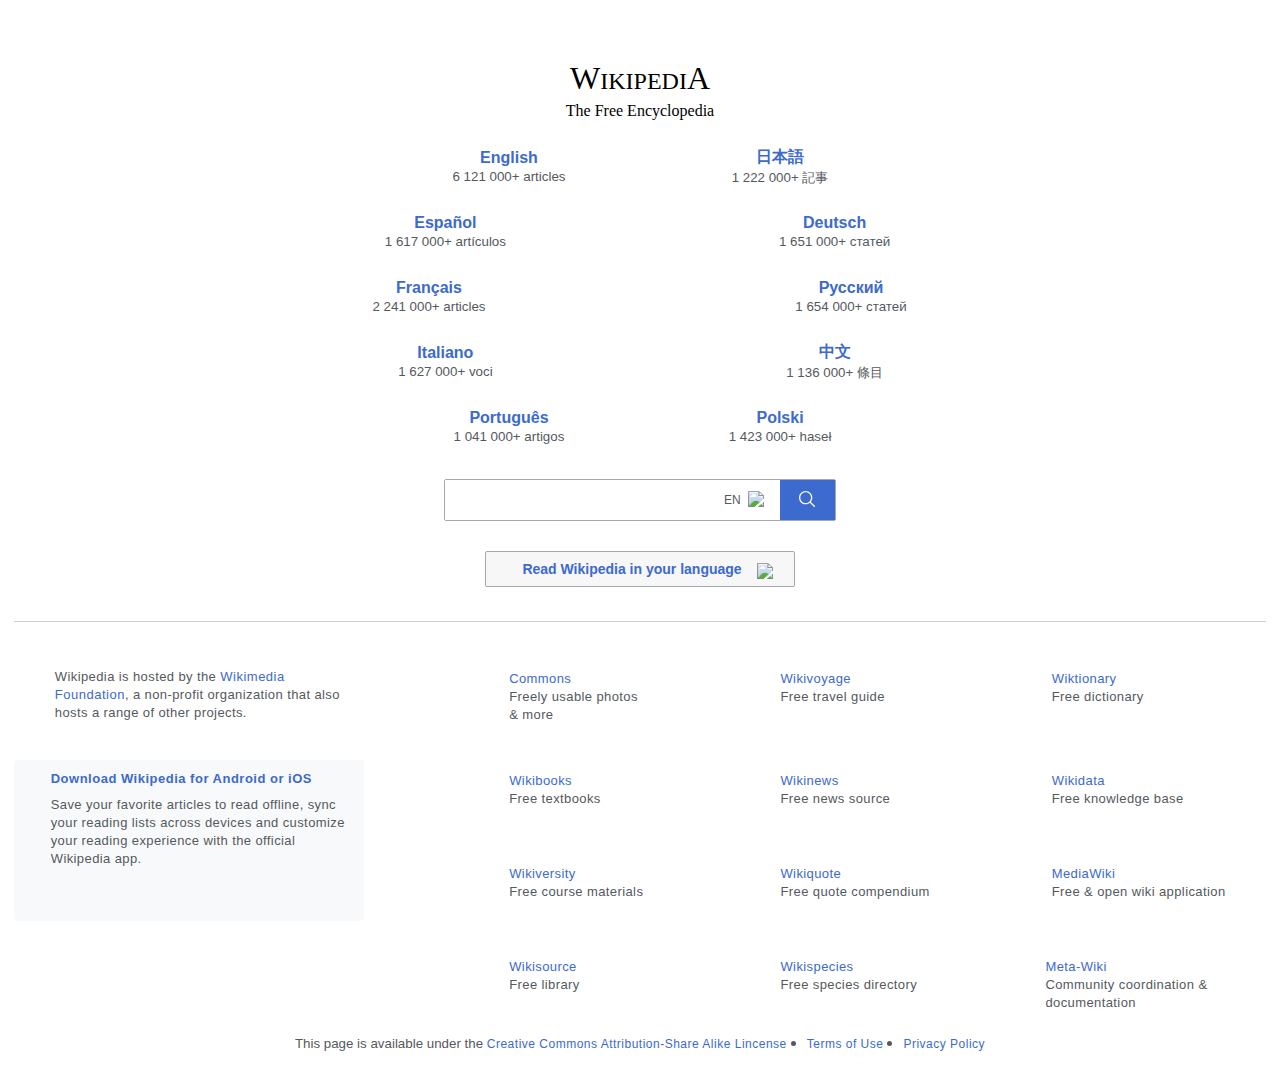
==== commit 62b6f905: "adding responsive for ipad" ====
--- a/public/index.html
+++ b/public/index.html
@@ -14,35 +14,35 @@
     </header>
     
     <section class="languages">
-      <div class="hero_img">
+      <figure class="hero_img">
         <img src="https://www.wikipedia.org/portal/wikipedia.org/assets/img/Wikipedia-logo-v2.png" alt="">
-      </div>
+      </figure>
       <div class="language col-3 row-1 active">
-          <a href="#">
+          <a href="https://en.wikipedia.org/wiki/Main_Page">
             <strong>English</strong><br/>
             <small>6 121 000+ articles</small>
           </a>
       </div>
       <div class="language col-3 row-1 active">
-          <a href="#">
+          <a href="https://ja.wikipedia.org/wiki/%E3%83%A1%E3%82%A4%E3%83%B3%E3%83%9A%E3%83%BC%E3%82%B8">
             <strong>日本語</strong><br/>
             <small>1 222 000+ 記事</small>
           </a>
       </div>
       <div class="language col-2 row-2 active">
-          <a href="#">
+          <a href="https://es.wikipedia.org/wiki/Wikipedia:Portada">
             <strong>Español</strong><br/>
             <small>1 617 000+ artículos</small>
           </a>
       </div>
       <div class="language col-4 row-2 active">
-          <a href="#">
+          <a href="https://de.wikipedia.org/wiki/Wikipedia:Hauptseite">
             <strong>Deutsch</strong><br/>
             <small>1 651 000+ статей</small>
           </a>
       </div>
       <div class="language col-1 row-3 active">
-          <a href="#">
+          <a href="https://fr.wikipedia.org/wiki/Wikip%C3%A9dia:Accueil_principal">
             <strong>Français</strong><br/>
             <small>2 241 000+ articles</small>
           </a>
@@ -98,10 +98,13 @@
     <section class="read">
       <button>
         <div class="read_content">
+          <figure class="read_translate">
+            <img src="https://cdn.iconscout.com/icon/free/png-512/google-translate-4-569275.png" alt="">
+          </figure>
           <p>Read Wikipedia in your language</p>
-          <label for="options">
+          <figure class="read_arrow">
             <img src="https://img.icons8.com/android/24/000000/expand-arrow.png"/>
-          </label>
+          </figure>
         </div>
       </button>
     </section>
@@ -109,31 +112,25 @@
     
     <footer>
       <section class="links">
-        <div class="side-bar">
-          <div class="side-bar_card">
-            <div class="icon">
-              <img src="https://upload.wikimedia.org/wikipedia/commons/thumb/8/81/Wikimedia-logo.svg/250px-Wikimedia-logo.svg.png" alt="" />
-            </div>
+        <div class="side-bar_card wiki-fundation">
+          <figure class="icon">
+            <img src="https://upload.wikimedia.org/wikipedia/commons/thumb/8/81/Wikimedia-logo.svg/250px-Wikimedia-logo.svg.png" alt="" />
+          </figure>
           <div class="side-bar_content">
-            <div class="text-link">
-              <p>Wikipedia is hosted by the <a href="https://wikimediafoundation.org/">Wikimedia Foundation</a>, a non-profit organization that also hosts a range of other projects.</p>
-            </div>
+            <p>Wikipedia is hosted by the <a href="https://wikimediafoundation.org/">Wikimedia Foundation</a>, a non-profit organization that also hosts a range of other projects.</p>
           </div>
         </div>
-        <div class="side-bar_card">
-          <div class="icon">
+
+        <div class="side-bar_card wiki-app">
+          <figure class="icon">
             <img src="https://upload.wikimedia.org/wikipedia/commons/7/75/Wikipedia_mobile_app_logo.png" alt="" />
-          </div>
+          </figure>
           <div class="side-bar_content">
-            <div class="header-link">
-              <p>
-                <strong><a href="https://en.wikipedia.org/wiki/List_of_Wikipedia_mobile_applications">
+            <p class="header-link">
+              <strong><a href="https://en.wikipedia.org/wiki/List_of_Wikipedia_mobile_applications">
                   Download Wikipedia for Android or iOS</a></strong>
-              </p>
-            </div>
-            <div class="text-link">
-              <p>Save your favorite articles to read offline, sync your reading lists across devices and customize your reading experience with the official Wikipedia app.</p>
-            </div>
+            </p>
+            <p class="text-link">Save your favorite articles to read offline, sync your reading lists across devices and customize your reading experience with the official Wikipedia app.</p>
             <div class="app">
               <div class="app_button">
                 <img src="https://enlaps.io/wp-content/uploads/2018/10/get-it-on-google-play.png" alt="">
@@ -144,111 +141,110 @@
             </div>
           </div>
         </div>
-        </div>
         
-        <div class="other">
-          <a href="#" class="other_card">
-            <div class="icon">
+        <div class="other wiki-web">
+          <a href="https://commons.wikimedia.org/wiki/Main_Page" class="other_card">
+            <figure class="icon">
               <img src="https://upload.wikimedia.org/wikipedia/commons/thumb/4/41/Commons-logo-en.svg/1200px-Commons-logo-en.svg.png" alt="">
-            </div>
+            </figure>
             <div class="other_card_text">
               <p>Commons</p>
-              <p>Freely usable photos & more</p>
-            </div>
-          </a>
-          <a href="#" class="other_card">
-            <div class="icon">
-              <img src="https://upload.wikimedia.org/wikipedia/commons/thumb/4/41/Commons-logo-en.svg/1200px-Commons-logo-en.svg.png" alt="">
-            </div>
+              <p>Freely usable photos <br>& more</p>
+            </div>
+          </a>
+          <a href="https://www.wikivoyage.org/" class="other_card">
+            <figure class="icon">
+              <img src="https://w7.pngwing.com/pngs/116/58/png-transparent-wikivoyage-travel-wikimedia-foundation-kiwix-tourism-travel-angle-text-logo-thumbnail.png" alt="">
+            </figure>
             <div class="other_card_text">
               <p>Wikivoyage</p>
               <p>Free travel guide</p>
             </div>
           </a>
-          <a href="#" class="other_card">
-            <div class="icon">
-              <img src="https://upload.wikimedia.org/wikipedia/commons/thumb/4/41/Commons-logo-en.svg/1200px-Commons-logo-en.svg.png" alt="">
-            </div>
+          <a href="https://www.wiktionary.org/" class="other_card">
+            <figure class="icon">
+              <img src="https://upload.wikimedia.org/wikipedia/commons/f/f9/Wiktionary_small.svg" alt="">
+            </figure>
             <div class="other_card_text">
               <p>Wiktionary</p>
               <p>Free dictionary</p>
             </div>
           </a>
-          <a href="#" class="other_card">
-            <div class="icon">
-              <img src="https://upload.wikimedia.org/wikipedia/commons/thumb/4/41/Commons-logo-en.svg/1200px-Commons-logo-en.svg.png" alt="">
-            </div>
+          <a href="https://www.wikibooks.org/" class="other_card">
+            <figure class="icon">
+              <img src="https://upload.wikimedia.org/wikipedia/commons/thumb/f/fa/Wikibooks-logo.svg/1200px-Wikibooks-logo.svg.png" alt="">
+            </figure>
             <div class="other_card_text">
               <p>Wikibooks</p>
               <p>Free textbooks</p>
             </div>
           </a>
-          <a href="#" class="other_card">
-            <div class="icon">
-              <img src="https://upload.wikimedia.org/wikipedia/commons/thumb/4/41/Commons-logo-en.svg/1200px-Commons-logo-en.svg.png" alt="">
-            </div>
+          <a href="https://www.wikinews.org/" class="other_card">
+            <figure class="icon">
+              <img src="https://upload.wikimedia.org/wikipedia/commons/thumb/2/24/Wikinews-logo.svg/1200px-Wikinews-logo.svg.png" alt="">
+            </figure>
             <div class="other_card_text">
               <p>Wikinews</p>
               <p>Free news source</p>
             </div>
           </a>
-          <a href="#" class="other_card">
-            <div class="icon">
-              <img src="https://upload.wikimedia.org/wikipedia/commons/thumb/4/41/Commons-logo-en.svg/1200px-Commons-logo-en.svg.png" alt="">
-            </div>
+          <a href="https://www.wikidata.org/wiki/Wikidata:Main_Page" class="other_card">
+            <figure class="icon">
+              <img src="https://upload.wikimedia.org/wikipedia/commons/thumb/6/66/Wikidata-logo-en.svg/1200px-Wikidata-logo-en.svg.png" alt="">
+            </figure>
             <div class="other_card_text">
               <p>Wikidata</p>
               <p>Free knowledge base</p>
             </div>
           </a>
-          <a href="#" class="other_card">
-            <div class="icon">
-              <img src="https://upload.wikimedia.org/wikipedia/commons/thumb/4/41/Commons-logo-en.svg/1200px-Commons-logo-en.svg.png" alt="">
-            </div>
+          <a href="https://www.wikiversity.org/" class="other_card">
+            <figure class="icon">
+              <img src="https://upload.wikimedia.org/wikipedia/commons/thumb/0/0b/Wikiversity_logo_2017.svg/1200px-Wikiversity_logo_2017.svg.png" alt="">
+            </figure>
             <div class="other_card_text">
               <p>Wikiversity</p>
               <p>Free course materials</p>
             </div>
           </a>
-          <a href="#" class="other_card">
-            <div class="icon">
-              <img src="https://upload.wikimedia.org/wikipedia/commons/thumb/4/41/Commons-logo-en.svg/1200px-Commons-logo-en.svg.png" alt="">
-            </div>
+          <a href="https://es.wikiquote.org/wiki/Portada" class="other_card">
+            <figure class="icon">
+              <img src="https://upload.wikimedia.org/wikipedia/commons/thumb/1/13/Spanish_Wikiquote.SVG/150px-Spanish_Wikiquote.SVG.png" alt="">
+            </figure>
             <div class="other_card_text">
               <p>Wikiquote</p>
               <p>Free quote compendium</p>
             </div>
           </a>
-          <a href="#" class="other_card">
-            <div class="icon">
-              <img src="https://upload.wikimedia.org/wikipedia/commons/thumb/4/41/Commons-logo-en.svg/1200px-Commons-logo-en.svg.png" alt="">
-            </div>
+          <a href="https://www.mediawiki.org/wiki/MediaWiki" class="other_card">
+            <figure class="icon">
+              <img src="https://www.arsys.es/blog/wp-content/uploads/2018/11/Mediawiki-logo.png" alt="">
+            </figure>
             <div class="other_card_text">
               <p>MediaWiki</p>
               <p>Free & open wiki application</p>
             </div>
           </a>
-          <a href="#" class="other_card">
-            <div class="icon">
-              <img src="https://upload.wikimedia.org/wikipedia/commons/thumb/4/41/Commons-logo-en.svg/1200px-Commons-logo-en.svg.png" alt="">
-            </div>
+          <a href="https://es.wikisource.org/wiki/Portada" class="other_card">
+            <figure class="icon">
+              <img src="https://upload.wikimedia.org/wikipedia/commons/thumb/4/4c/Wikisource-logo.svg/1200px-Wikisource-logo.svg.png" alt="">
+            </figure>
             <div class="other_card_text">
               <p>Wikisource</p>
               <p>Free library</p>
             </div>
           </a>
-          <a href="#" class="other_card">
-            <div class="icon">
-              <img src="https://upload.wikimedia.org/wikipedia/commons/thumb/4/41/Commons-logo-en.svg/1200px-Commons-logo-en.svg.png" alt="">
-            </div>
+          <a href="https://species.wikimedia.org/wiki/Portada" class="other_card">
+            <figure class="icon">
+              <img src="https://upload.wikimedia.org/wikipedia/commons/thumb/d/df/Wikispecies-logo.svg/1200px-Wikispecies-logo.svg.png" alt="">
+            </figure>
             <div class="other_card_text">
               <p>Wikispecies</p>
               <p>Free species directory</p>
             </div>
           </a>
-          <a href="#" class="other_card">
+          <a href="https://meta.wikimedia.org/wiki/Main_Page" class="other_card">
             <div class="icon">
-              <img src="https://upload.wikimedia.org/wikipedia/commons/thumb/4/41/Commons-logo-en.svg/1200px-Commons-logo-en.svg.png" alt="">
+              <img src="https://upload.wikimedia.org/wikipedia/commons/thumb/b/b7/Meta-Wiki_Proposed_logo.svg/1200px-Meta-Wiki_Proposed_logo.svg.png" alt="">
             </div>
             <div class="other_card_text">
               <p>Meta-Wiki</p>
--- a/src/static/css/styles.css
+++ b/src/static/css/styles.css
@@ -246,7 +246,7 @@
   display: flex;
   flex-direction: row;
   align-items: center;
-  justify-content: center;
+  justify-content: space-evenly;
 }
 .read_content p {
   font-size: 14px;
@@ -255,6 +255,14 @@
 }
 .read_content .option label {
   width: 12px;
+}
+.read_arrow {
+  margin: 0;
+  height: 12px;
+}
+.read_translate {
+  margin: 0;
+  height: 20px;
 }
 
 
@@ -285,11 +293,80 @@
 .links {
   display: grid;
   grid-template-columns: 35% 1fr;
-}
+  grid-template-rows: repeat(3, auto);
+  grid-template-areas: 
+    "fundation web"
+    "app web"
+    ". web";
+}
+.wiki-fundation {
+  grid-area: fundation;
+}
+.wiki-app {
+  grid-area: app;
+}
+.wiki-web {
+  grid-area: web;
+}
+
+@media (max-width: 700px) {
+  .links {
+    grid-template-columns: 1fr;
+    grid-template-areas: 
+    "fundation"
+    "web"
+    "app";
+  }
+  .side-bar_card {
+    flex-direction: column;
+    align-items: center;
+    min-width: 100%;
+  }
+  .side-bar_card p {
+    text-align: center;
+  }
+
+  .app {
+    justify-content: center;
+  }
+  .links .wiki-app {
+    margin-top: 40px;
+    position: relative;
+  }
+  .links .wiki-app figure {
+    position: absolute;
+    left: 50px;
+    width: 30px;
+    grid-area: icon-app;
+  }
+
+}
+/*
+@media (max-width: 700px) {
+  .links {
+    grid-template-columns: 1fr;
+  }
+
+  .app {
+    justify-content: center;
+  }
+  .links .wiki-fundation {
+    background:red;
+    grid-area: fundation;
+  }
+  .links .wiki-web {
+    background:red;
+    grid-area: app;
+  }
+  .links .wiki-app {
+    color:red;
+    grid-area: web;
+  }
+}*/
 .links .side-bar{
   display: flex;
   flex-direction: column;
-  justify-content: center;
+  justify-content: flex-start;
   align-items: center;
 }
 
@@ -312,6 +389,7 @@
 }
 .side-bar_content .text-link{
   margin: 14px 0;
+  margin-top: 4px;
 }
 .icon {
   margin: 0 6px;
@@ -319,6 +397,7 @@
 .app {
   width: auto;
   display: flex;
+  flex-wrap: wrap;
 }
 .app_button {
   height: 35px;
@@ -331,14 +410,16 @@
 .other {
   display: grid;
   grid-template-columns: 1fr 1fr 1fr;
-  
+  grid-template-rows: auto auto auto auto;
+  gap: 40px 0px;
 }
 .other a {
-  border: 1px solid red;
+  padding: 4px 0;
+  min-height: 45px;
+  max-height: 60px;
   display: flex;
   flex-direction: row;
   text-decoration-line: none;
-  
 }
 .other_card_text p:nth-child(odd) {
   color: var(--link-text);
@@ -349,15 +430,17 @@
 
 footer .policy {
   color: var(--main-text);
-  margin: 18px;
+  margin: 18px 0;
+  padding: 0;
   text-align: center;
   display: flex;
+  flex-wrap: wrap;
   justify-content: center;
   align-items: center;
   font-family: var(--font-family-general);
 }
 footer li {
-  margin-left: 30px
+  margin-left: 20px
 }
 footer .policy a {
   font-size: 12px;
